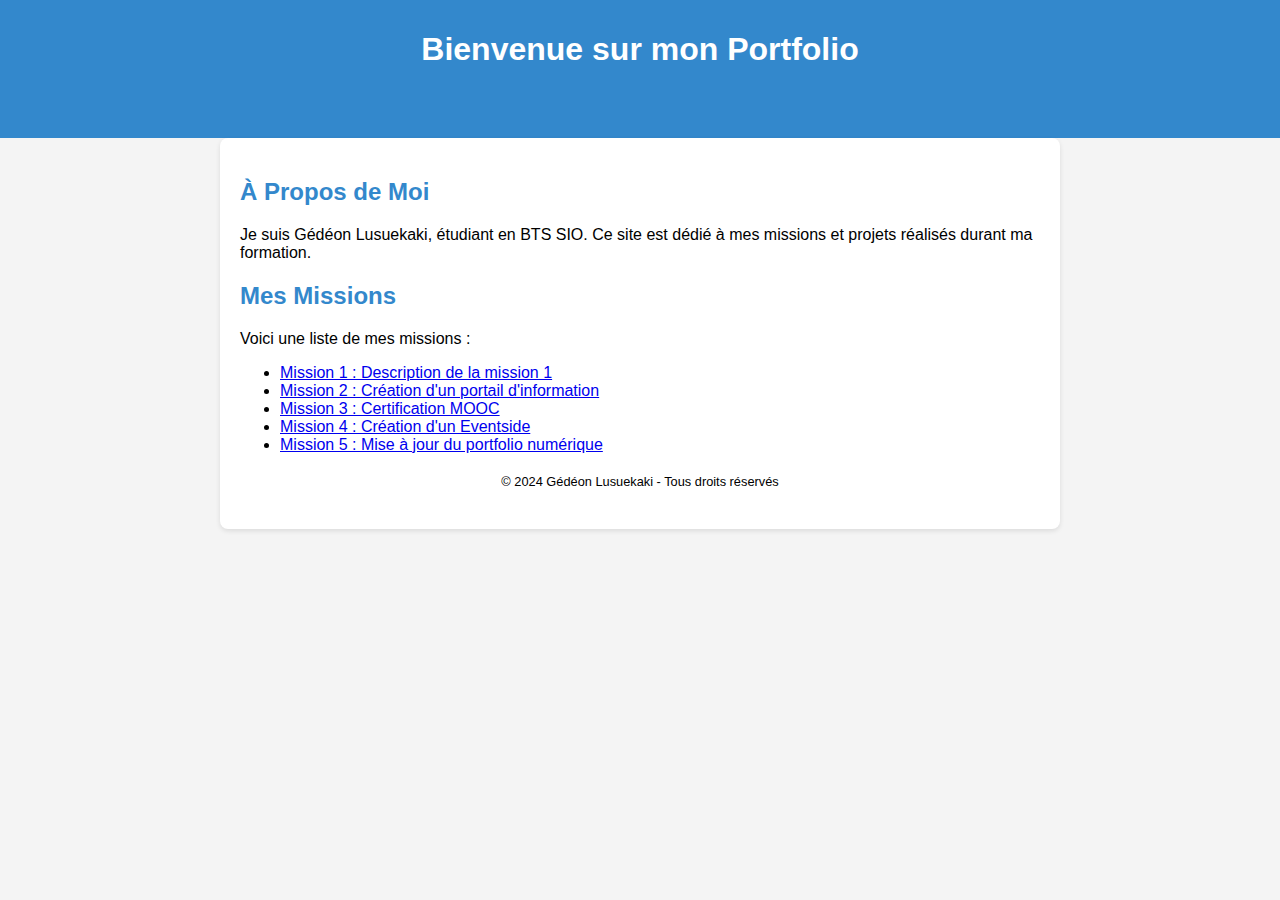
==== index.html @ 4a3c59f2 "Mise à jour des liens vers les missions" ====
<!DOCTYPE html>
<html lang="fr">
<head>
    <meta charset="UTF-8">
    <meta name="viewport" content="width=device-width, initial-scale=1.0">
    <link rel="stylesheet" href="style.css"> <!-- Assurez-vous que style.css est dans le même dossier -->
    <title>Accueil - Portfolio de Gédéon Lusuekaki</title>
    <style>
        body {
            font-family: Arial, sans-serif;
            margin: 0;
            padding: 0;
            background-color: #f4f4f4;
        }
        header {
            background-color: #3388CC;
            color: white;
            padding: 10px 0;
            text-align: center;
        }
        nav {
            margin: 20px 0;
        }
        nav a {
            margin: 0 15px;
            text-decoration: none;
            color: #3388CC;
            font-weight: bold;
        }
        .container {
            max-width: 800px;
            margin: 0 auto;
            padding: 20px;
            background: white;
            border-radius: 8px;
            box-shadow: 0 2px 5px rgba(0, 0, 0, 0.1);
        }
        h2 {
            color: #3388CC;
        }
        footer {
            text-align: center;
            margin: 20px 0;
            font-size: 0.8em;
        }
    </style>
</head>
<body>
    <header>
        <h1>Bienvenue sur mon Portfolio</h1>
        <nav>
            <a href="Missions\Mission 1\mission1.html">Mission 1</a>
            <a href="Missions\Mission 2\mission2.html">Mission 2</a>
            <a href="Missions\Mission 3\mission3.html">Mission 3</a>
            <a href="Missions\Mission 4\mission4.html">Mission 4</a>
            <a href="Missions\Mission 5\mission5.html">Mission 5</a>
            <a href="contact.html">Contact</a>
        </nav>
    </header>

    <div class="container">
        <h2>À Propos de Moi</h2>
        <p>Je suis Gédéon Lusuekaki, étudiant en BTS SIO. Ce site est dédié à mes missions et projets réalisés durant ma formation.</p>

        <h2>Mes Missions</h2>
        <p>Voici une liste de mes missions :</p>
        <ul>
            <li><a href="Missions\Mission 1\mission1.html">Mission 1 : Description de la mission 1</a></li>
            <li><a href="Missions\Mission 2\mission2.html">Mission 2 : Création d'un portail d'information </a></li>
            <li><a href="Missions\Mission 3\mission3.html">Mission 3 : Certification MOOC</a></li>
            <li><a href="Missions\Mission 4\mission4.html">Mission 4 : Création d'un Eventside</a></li>
            <li><a href="Missions\Mission 5\cv.html">Mission 5 : Mise à jour du portfolio numérique</a></li>
        </ul>

        <footer>
            <p>© 2024 Gédéon Lusuekaki - Tous droits réservés</p>
        </footer>
    </div>
</body>
</html>
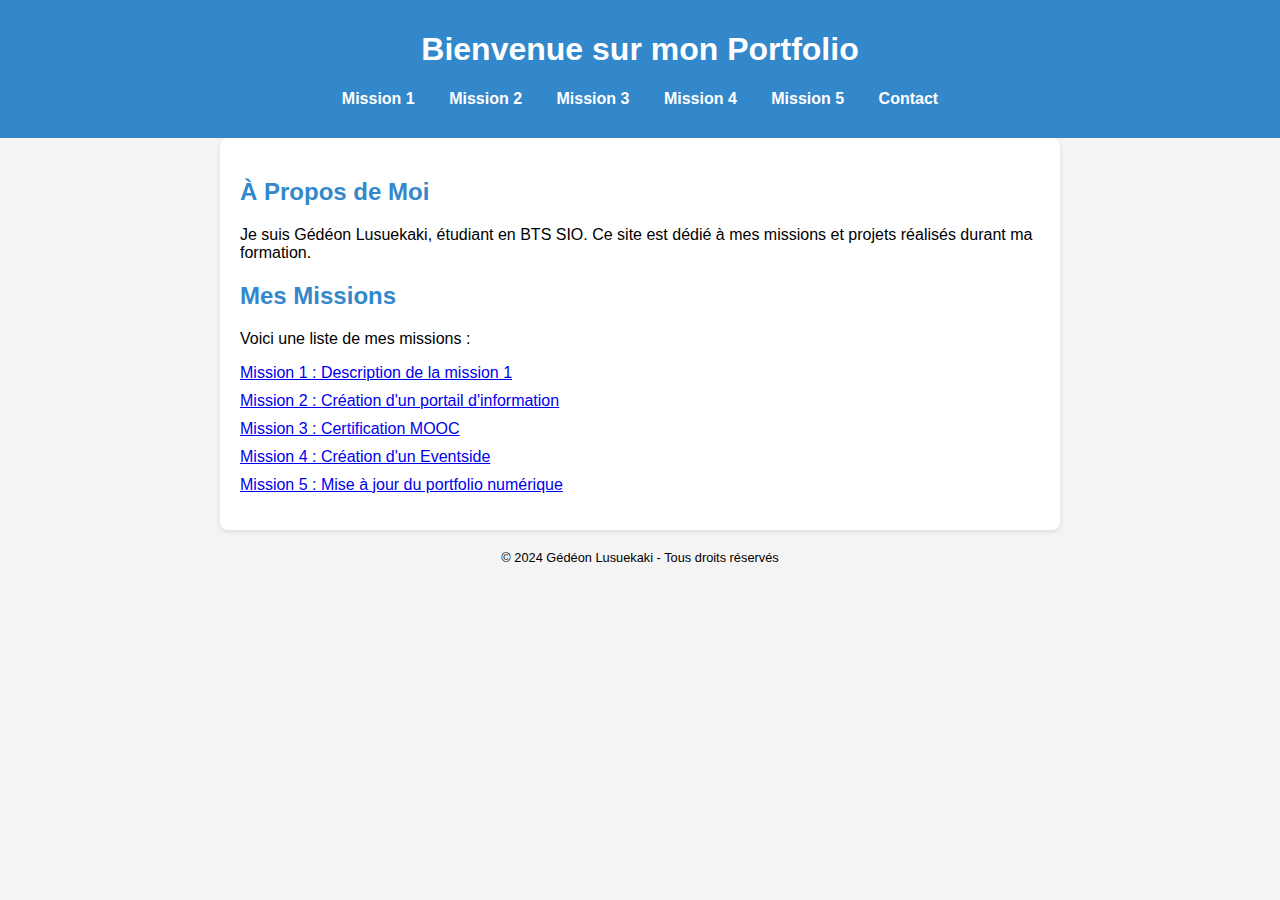
==== commit 73a54e53: "Création de la page d'accueil du portfolio" ====
--- a/index.html
+++ b/index.html
@@ -5,55 +5,16 @@
     <meta name="viewport" content="width=device-width, initial-scale=1.0">
     <link rel="stylesheet" href="style.css"> <!-- Assurez-vous que style.css est dans le même dossier -->
     <title>Accueil - Portfolio de Gédéon Lusuekaki</title>
-    <style>
-        body {
-            font-family: Arial, sans-serif;
-            margin: 0;
-            padding: 0;
-            background-color: #f4f4f4;
-        }
-        header {
-            background-color: #3388CC;
-            color: white;
-            padding: 10px 0;
-            text-align: center;
-        }
-        nav {
-            margin: 20px 0;
-        }
-        nav a {
-            margin: 0 15px;
-            text-decoration: none;
-            color: #3388CC;
-            font-weight: bold;
-        }
-        .container {
-            max-width: 800px;
-            margin: 0 auto;
-            padding: 20px;
-            background: white;
-            border-radius: 8px;
-            box-shadow: 0 2px 5px rgba(0, 0, 0, 0.1);
-        }
-        h2 {
-            color: #3388CC;
-        }
-        footer {
-            text-align: center;
-            margin: 20px 0;
-            font-size: 0.8em;
-        }
-    </style>
 </head>
 <body>
     <header>
         <h1>Bienvenue sur mon Portfolio</h1>
         <nav>
-            <a href="Missions\Mission 1\mission1.html">Mission 1</a>
-            <a href="Missions\Mission 2\mission2.html">Mission 2</a>
-            <a href="Missions\Mission 3\mission3.html">Mission 3</a>
-            <a href="Missions\Mission 4\mission4.html">Mission 4</a>
-            <a href="Missions\Mission 5\mission5.html">Mission 5</a>
+            <a href="Missions/Mission 1/mission1.html">Mission 1</a>
+            <a href="Missions/Mission 2/mission2.html">Mission 2</a>
+            <a href="Missions/Mission 3/mission3.html">Mission 3</a>
+            <a href="Missions/Mission 4/mission4.html">Mission 4</a>
+            <a href="Missions/Mission 5/mission5.html">Mission 5</a>
             <a href="contact.html">Contact</a>
         </nav>
     </header>
@@ -65,16 +26,16 @@
         <h2>Mes Missions</h2>
         <p>Voici une liste de mes missions :</p>
         <ul>
-            <li><a href="Missions\Mission 1\mission1.html">Mission 1 : Description de la mission 1</a></li>
-            <li><a href="Missions\Mission 2\mission2.html">Mission 2 : Création d'un portail d'information </a></li>
-            <li><a href="Missions\Mission 3\mission3.html">Mission 3 : Certification MOOC</a></li>
-            <li><a href="Missions\Mission 4\mission4.html">Mission 4 : Création d'un Eventside</a></li>
-            <li><a href="Missions\Mission 5\cv.html">Mission 5 : Mise à jour du portfolio numérique</a></li>
+            <li><a href="Missions/Mission 1/mission1.html">Mission 1 : Description de la mission 1</a></li>
+            <li><a href="Missions/Mission 2/mission2.html">Mission 2 : Création d'un portail d'information</a></li>
+            <li><a href="Missions/Mission 3/mission3.html">Mission 3 : Certification MOOC</a></li>
+            <li><a href="Missions/Mission 4/mission4.html">Mission 4 : Création d'un Eventside</a></li>
+            <li><a href="Missions/Mission 5/mission5.html">Mission 5 : Mise à jour du portfolio numérique</a></li>
         </ul>
+    </div>
 
-        <footer>
-            <p>© 2024 Gédéon Lusuekaki - Tous droits réservés</p>
-        </footer>
-    </div>
+    <footer>
+        <p>© 2024 Gédéon Lusuekaki - Tous droits réservés</p>
+    </footer>
 </body>
 </html>
--- a/style.css
+++ b/style.css
@@ -0,0 +1,56 @@
+body {
+    font-family: Arial, sans-serif;
+    margin: 0;
+    padding: 0;
+    background-color: #f4f4f4;
+}
+
+header {
+    background-color: #3388CC;
+    color: white;
+    padding: 10px 0;
+    text-align: center;
+}
+
+nav {
+    margin: 20px 0;
+}
+
+nav a {
+    margin: 0 15px;
+    text-decoration: none;
+    color: white; /* Changé pour blanc afin de mieux contraster avec le fond bleu */
+    font-weight: bold;
+}
+
+nav a:hover {
+    text-decoration: underline; /* Ajout d'un effet de survol */
+}
+
+.container {
+    max-width: 800px;
+    margin: 0 auto;
+    padding: 20px;
+    background: white;
+    border-radius: 8px;
+    box-shadow: 0 2px 5px rgba(0, 0, 0, 0.1);
+}
+
+h2 {
+    color: #3388CC;
+}
+
+footer {
+    text-align: center;
+    margin: 20px 0;
+    font-size: 0.8em;
+}
+
+ul {
+    padding-left: 0; /* Retire le retrait par défaut des listes */
+}
+
+ul li {
+    list-style-type: none; /* Retire les puces */
+    margin-bottom: 10px; /* Ajoute un espace entre les éléments de la liste */
+}
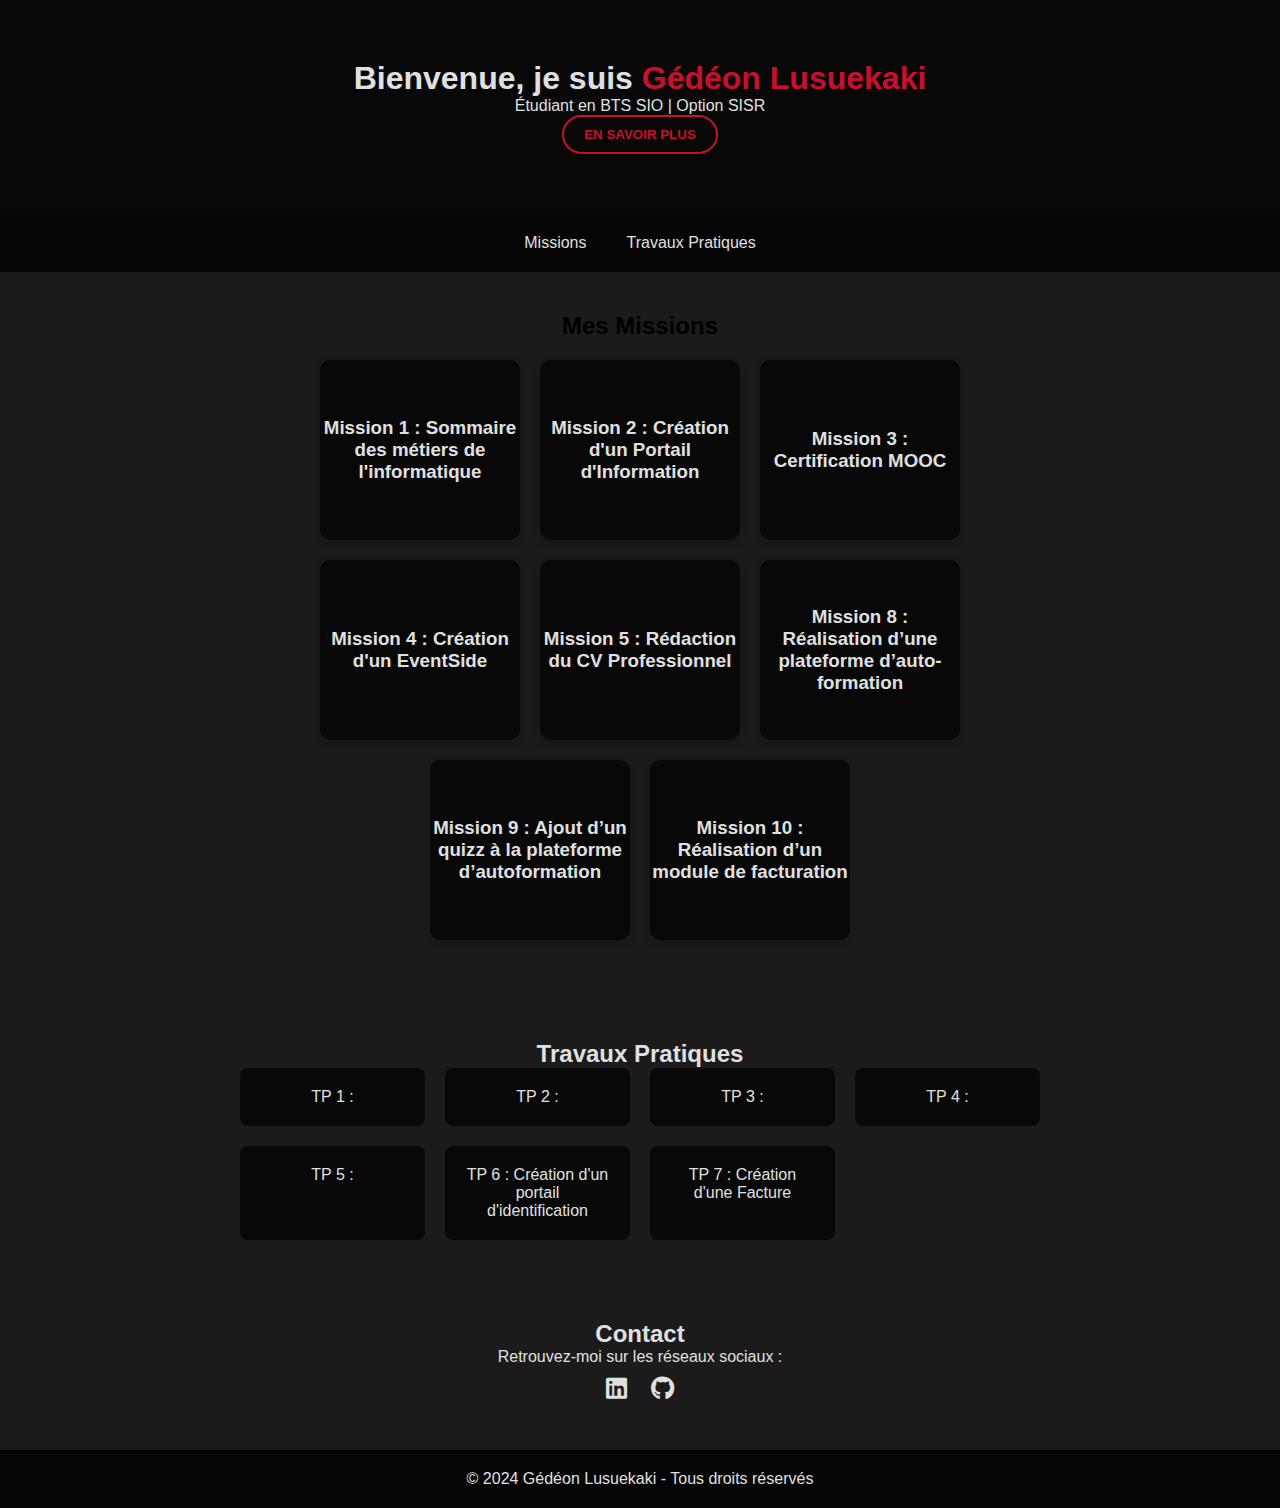
==== commit 137d520a: "Add files via upload" ====
--- a/index.html
+++ b/index.html
@@ -3,39 +3,83 @@
 <head>
     <meta charset="UTF-8">
     <meta name="viewport" content="width=device-width, initial-scale=1.0">
-    <link rel="stylesheet" href="style.css"> <!-- Assurez-vous que style.css est dans le même dossier -->
-    <title>Accueil - Portfolio de Gédéon Lusuekaki</title>
+    <title>Portfolio de Gédéon Lusuekaki</title>
+    <link rel="stylesheet" href="style.css">
+    <link rel="stylesheet" href="https://cdnjs.cloudflare.com/ajax/libs/font-awesome/6.0.0-beta3/css/all.min.css">
 </head>
 <body>
-    <header>
-        <h1>Bienvenue sur mon Portfolio</h1>
-        <nav>
-            <a href="Missions/Mission 1/mission1.html">Mission 1</a>
-            <a href="Missions/Mission 2/mission2.html">Mission 2</a>
-            <a href="Missions/Mission 3/mission3.html">Mission 3</a>
-            <a href="Missions/Mission 4/mission4.html">Mission 4</a>
-            <a href="Missions/Mission 5/mission5.html">Mission 5</a>
-            <a href="contact.html">Contact</a>
-        </nav>
+    <!-- Section Accueil avec bouton amélioré -->
+    <header class="hero">
+        <h1>Bienvenue, je suis <span class="highlight">Gédéon Lusuekaki</span></h1>
+        <p>Étudiant en BTS SIO | Option SISR</p>
+        <button class="learn-more" onclick="scrollToSection('about')">En savoir plus</button>
     </header>
 
-    <div class="container">
-        <h2>À Propos de Moi</h2>
-        <p>Je suis Gédéon Lusuekaki, étudiant en BTS SIO. Ce site est dédié à mes missions et projets réalisés durant ma formation.</p>
+    <!-- Navigation -->
+    <nav class="navbar">
+        <a href="Missions/missions.html">Missions</a>
+        <a href="TP/tp.html">Travaux Pratiques</a>
+    </nav>
 
+    <!-- Section Missions avec des cartes stylisées et cliquables -->
+    <section id="missions" class="missions">
         <h2>Mes Missions</h2>
-        <p>Voici une liste de mes missions :</p>
-        <ul>
-            <li><a href="Missions/Mission 1/mission1.html">Mission 1 : Description de la mission 1</a></li>
-            <li><a href="Missions/Mission 2/mission2.html">Mission 2 : Création d'un portail d'information</a></li>
-            <li><a href="Missions/Mission 3/mission3.html">Mission 3 : Certification MOOC</a></li>
-            <li><a href="Missions/Mission 4/mission4.html">Mission 4 : Création d'un Eventside</a></li>
-            <li><a href="Missions/Mission 5/mission5.html">Mission 5 : Mise à jour du portfolio numérique</a></li>
-        </ul>
-    </div>
+        <div class="mission-cards">
+            <a href="Missions/Mission 1/mission1.html" class="card">
+                <h3>Mission 1 : Sommaire des métiers de l'informatique</h3>
+            </a>
+            <a href="Missions/Mission 2/mission2.html" class="card">
+                <h3>Mission 2 : Création d'un Portail d'Information</h3>
+            </a>
+            <a href="Missions/Mission 3/mission3.html" class="card">
+                <h3>Mission 3 : Certification MOOC</h3>
+            </a>
+            <a href="Missions/Mission 4/mission4.html" class="card">
+                <h3>Mission 4 : Création d'un EventSide</h3>
+            </a>
+            <a href="Missions/Mission 5/mission.html" class="card">
+                <h3>Mission 5 : Rédaction du CV Professionnel</h3>
+            </a>
+            <a href="Missions/Mission 8/mission.html" class="card">
+                <h3>Mission 8 : Réalisation d’une plateforme d’auto-formation</h3>
+            </a>
+            <a href="Missions/Mission 9/mission.html" class="card">
+                <h3>Mission 9 : Ajout d’un quizz à la plateforme d’autoformation</h3>
+            </a>
+            <a href="Missions/Mission 10/mission.html" class="card">
+                <h3>Mission 10 : Réalisation d’un module de facturation</h3>
+            </a>
+        </div>
+    </section>
+
+    <!-- Section TP avec grille et liens cliquables -->
+    <section id="tp" class="tp">
+        <h2>Travaux Pratiques</h2>
+        <div class="tp-grid">
+            <a href="TP/TP1/tp1.html" class="tp-item">TP 1 : </a>
+            <a href="TP/TP2/tp2.html" class="tp-item">TP 2 : </a>
+            <a href="TP/TP3/tp3.html" class="tp-item">TP 3 : </a>
+            <a href="TP/TP4/tp4.html" class="tp-item">TP 4 : </a>
+            <a href="TP/TP5/tp5.html" class="tp-item">TP 5 : </a>
+            <a href="TP/TP6/tp6.html" class="tp-item">TP 6 : Création d'un portail d'identification </a>
+            <a href="TP/TP facture/facture.html" class="tp-item">TP 7 : Création d'une Facture </a>
+        </div>
+    </section>
+
+    <!-- Section Contact -->
+    <section id="contact" class="contact">
+        <h2>Contact</h2>
+        <p>Retrouvez-moi sur les réseaux sociaux :</p>
+        <div class="social-icons">
+            <a href="https://www.linkedin.com/in/g%C3%A9d%C3%A9on-ndombele-l-727951281/"><i class="fab fa-linkedin"></i></a>
+            <a href="https://gedeonlsk.github.io"><i class="fab fa-github"></i></a>
+        </div>
+    </section>
 
     <footer>
         <p>© 2024 Gédéon Lusuekaki - Tous droits réservés</p>
     </footer>
+
+    <script src="script.js"></script>
 </body>
 </html>
--- a/style.css
+++ b/style.css
@@ -1,56 +1,155 @@
-body {
-    font-family: Arial, sans-serif;
+/* Global Styles */
+* {
     margin: 0;
     padding: 0;
-    background-color: #f4f4f4;
+    box-sizing: border-box;
+    font-family: 'Arial', sans-serif;
 }
 
-header {
-    background-color: #3388CC;
-    color: white;
+body {
+    background-color: #1b1b1b;
+    color: #e0e0e0;
+    background-image: url('https://st.depositphotos.com/2591003/60129/i/450/depositphotos_601295388-stock-photo-pitch-view-parc-des-princes.jpg');
+    background-size: cover;
+    background-position: center;
+    background-repeat: no-repeat;
+}
+
+/* Header Section */
+.hero {
+    text-align: center;
+    background: rgba(0, 0, 0, 0.7);
+    padding: 60px;
+    color: #e0e0e0;
+}
+
+.highlight {
+    color: #c8102e;
+}
+
+.learn-more {
+    padding: 10px 20px;
+    border: 2px solid #c8102e;
+    background-color: transparent;
+    color: #c8102e;
+    font-weight: bold;
+    text-transform: uppercase;
+    border-radius: 25px;
+    cursor: pointer;
+    transition: background-color 0.3s, color 0.3s;
+}
+
+.learn-more:hover {
+    background-color: #c8102e;
+    color: #fff;
+}
+
+/* Navigation */
+.navbar {
+    display: flex;
+    justify-content: center;
+    background: rgba(0, 0, 0, 0.8);
     padding: 10px 0;
+}
+
+.navbar a {
+    color: #e0e0e0;
+    padding: 10px 20px;
+    text-decoration: none;
+}
+
+.navbar a:hover {
+    background: #c8102e;
+}
+
+/* Missions Section */
+.missions {
+    padding: 40px 20px;
+    text-align: center;
+    color: #000;
+}
+
+.mission-cards {
+    display: flex;
+    flex-wrap: wrap;
+    gap: 20px;
+    justify-content: center;
+    margin: 20px auto;
+    max-width: 800px;
+}
+
+.mission-cards a.card {
+    display: flex;
+    flex-direction: column;
+    justify-content: center;
+    align-items: center;
+    width: 200px;
+    height: 180px;
+    background: rgba(0, 0, 0, 0.7);
+    color: #e0e0e0;
+    text-align: center;
+    text-decoration: none;
+    border-radius: 10px;
+    box-shadow: 0 4px 8px rgba(0, 0, 0, 0.2);
+    transition: transform 0.3s, box-shadow 0.3s;
+}
+
+.mission-cards a.card:hover {
+    transform: scale(1.05);
+    box-shadow: 0 6px 12px rgba(0, 0, 0, 0.3);
+    background: #c8102e;
+}
+
+/* Travaux Pratiques (TP) Section */
+.tp {
+    padding: 40px 20px;
     text-align: center;
 }
 
-nav {
-    margin: 20px 0;
+.tp-grid {
+    display: grid;
+    grid-template-columns: repeat(auto-fit, minmax(150px, 1fr));
+    gap: 20px;
+    max-width: 800px;
+    margin: 0 auto;
 }
 
-nav a {
-    margin: 0 15px;
+.tp-grid a.tp-item {
+    padding: 20px;
+    background: rgba(0, 0, 0, 0.7);
+    color: #e0e0e0;
+    text-align: center;
     text-decoration: none;
-    color: white; /* Changé pour blanc afin de mieux contraster avec le fond bleu */
-    font-weight: bold;
+    border-radius: 8px;
+    transition: background-color 0.3s, transform 0.3s;
 }
 
-nav a:hover {
-    text-decoration: underline; /* Ajout d'un effet de survol */
+.tp-grid a.tp-item:hover {
+    background-color: #c8102e;
+    transform: scale(1.05);
 }
 
-.container {
-    max-width: 800px;
-    margin: 0 auto;
-    padding: 20px;
-    background: white;
-    border-radius: 8px;
-    box-shadow: 0 2px 5px rgba(0, 0, 0, 0.1);
+/* Contact Section */
+.contact {
+    padding: 40px;
+    text-align: center;
 }
 
-h2 {
-    color: #3388CC;
+.social-icons a i {
+    font-size: 1.5em;
+    color: #e0e0e0;
+    margin: 10px;
+    transition: color 0.3s;
 }
 
+.social-icons a i:hover {
+    color: #c8102e;
+}
+
+/* Footer */
 footer {
     text-align: center;
-    margin: 20px 0;
-    font-size: 0.8em;
+    padding: 20px;
+    background: rgba(0, 0, 0, 0.8);
+    color: #e0e0e0;
 }
-
-ul {
-    padding-left: 0; /* Retire le retrait par défaut des listes */
-}
-
-ul li {
-    list-style-type: none; /* Retire les puces */
-    margin-bottom: 10px; /* Ajoute un espace entre les éléments de la liste */
-}
